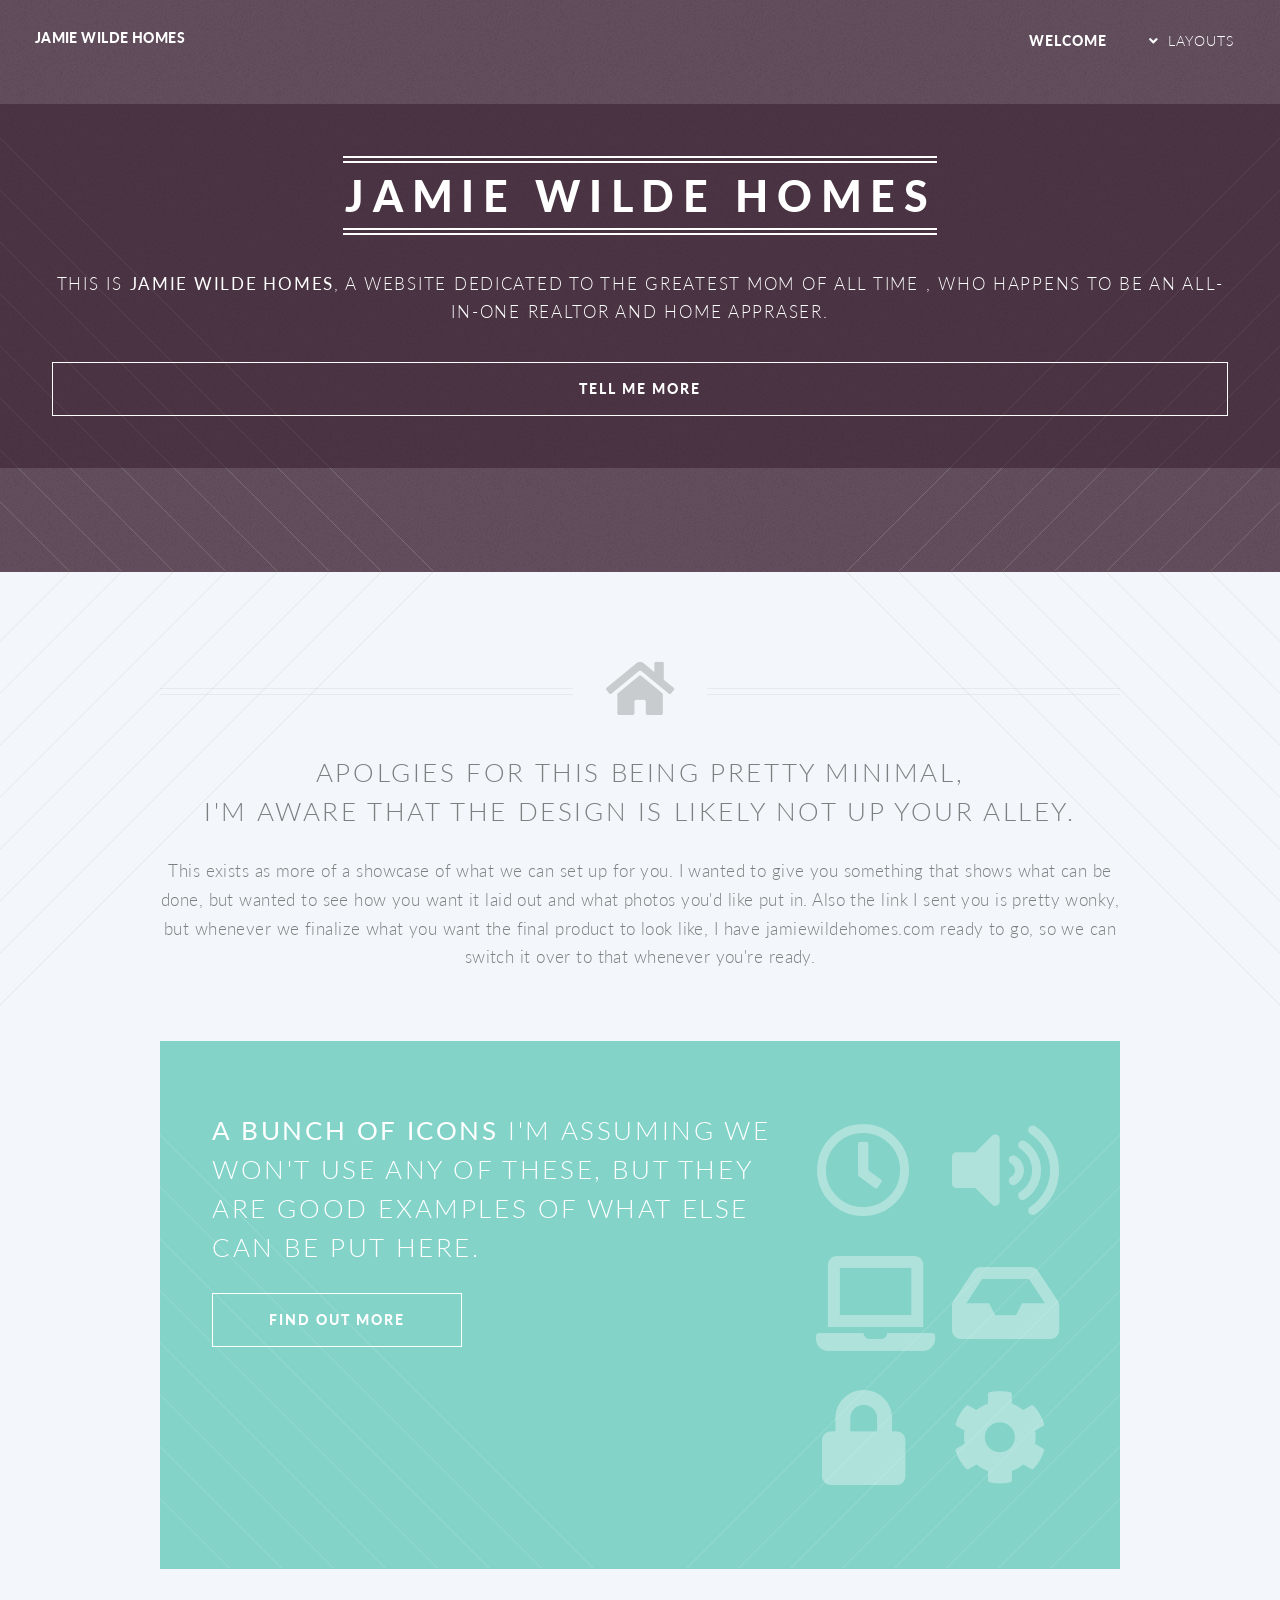
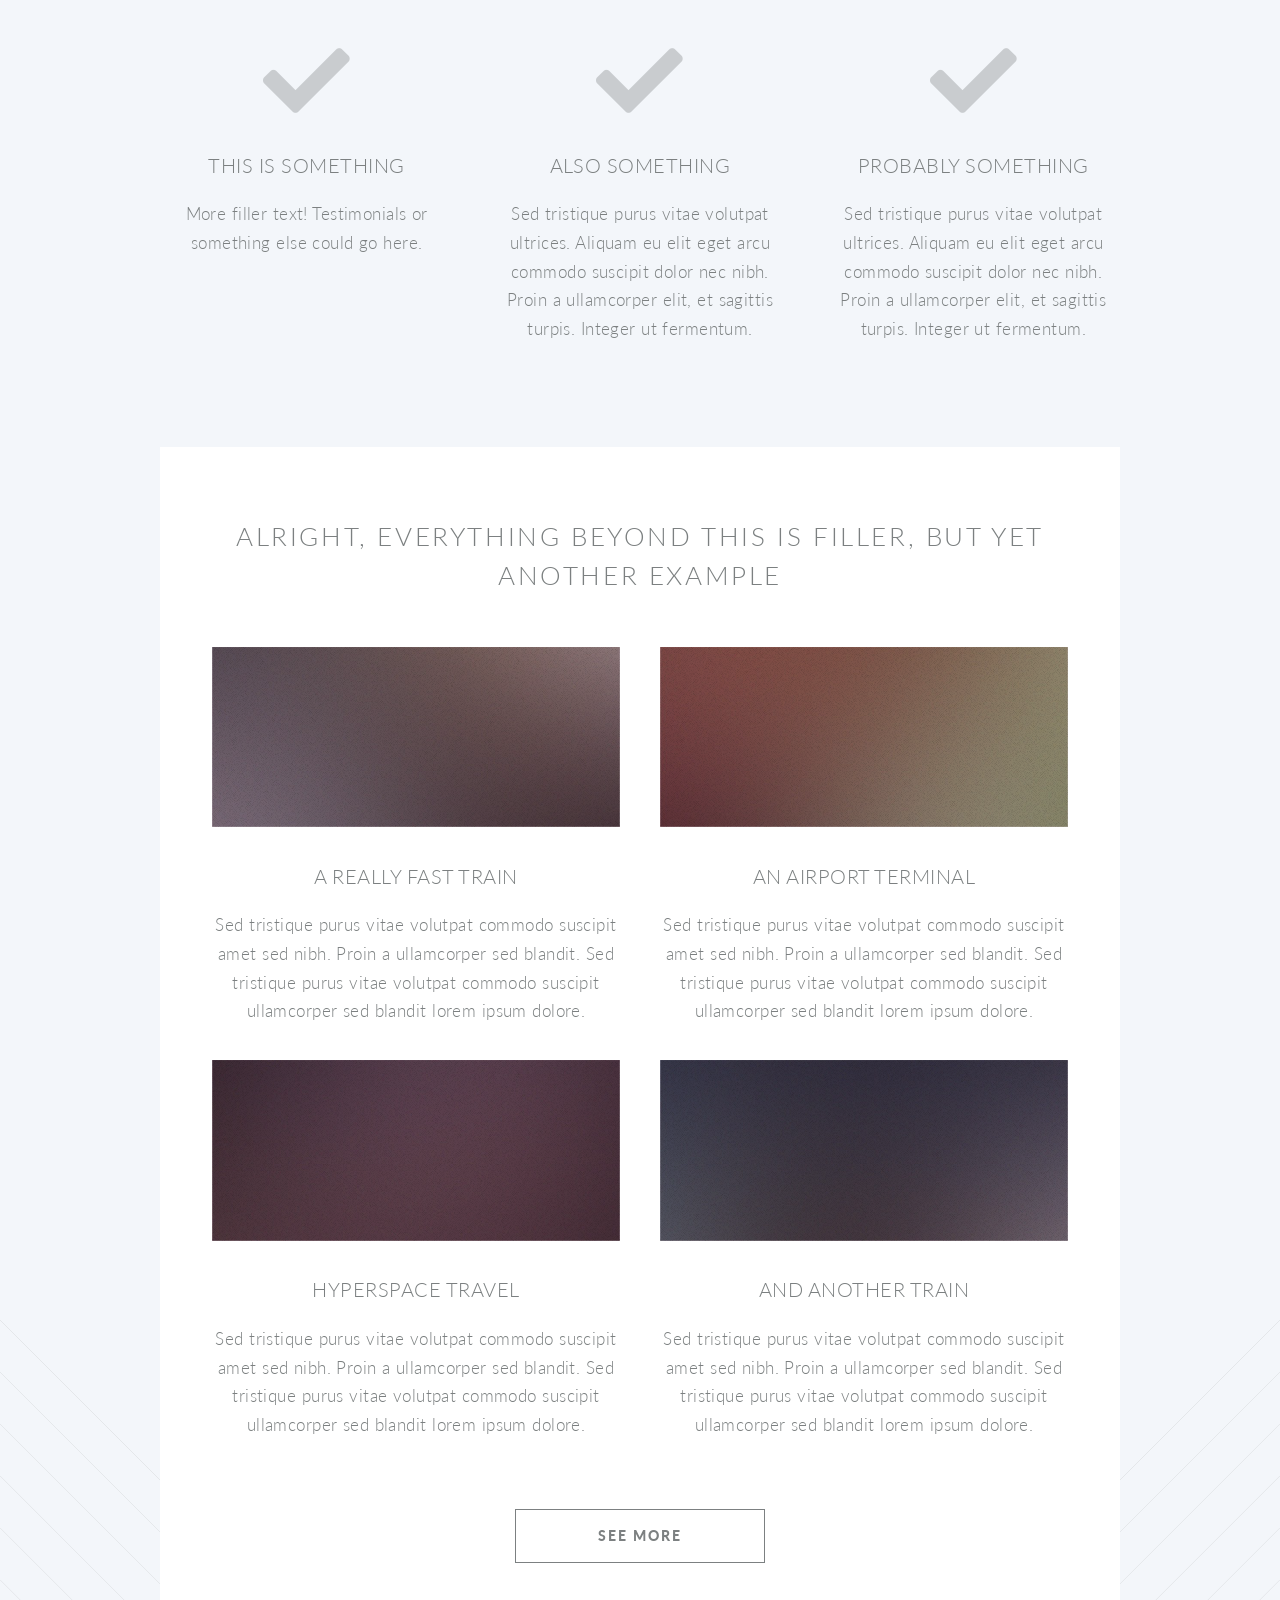
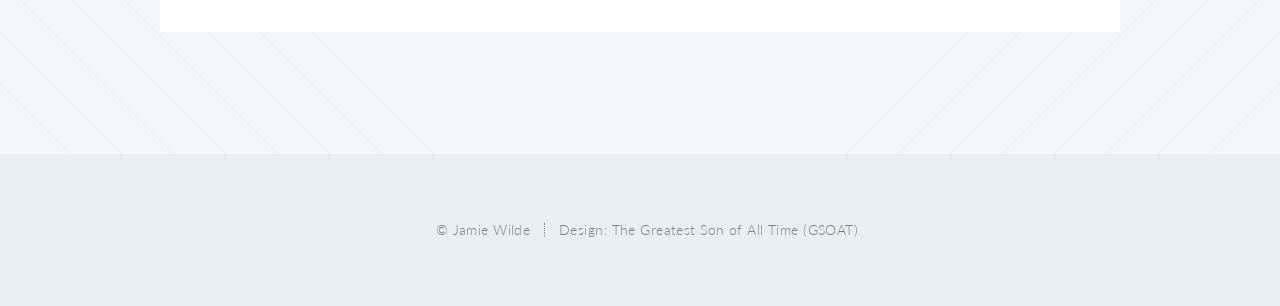
==== index.html @ d6799d3a "initial commit" ====
<!DOCTYPE HTML>
<!
	Jamie Wilde Homes | @ajlkn
	Free for personal and commercial use under the CCA 3.0 license (html5up.net/license)
>
<html>
	<head>
		<title>Jamie Wilde Homes</title>
		<meta charset="utf-8" />
		<meta name="viewport" content="width=device-width, initial-scale=1, user-scalable=no" />
		<link rel="stylesheet" href="assets/css/main.css" />
		<noscript><link rel="stylesheet" href="assets/css/noscript.css" /></noscript>
	</head>
	<body class="index is-preload">
		<div id="page-wrapper">

			<!-- Header -->
				<header id="header" class="alt">
					<h1 id="logo"><a href="index.html">Jamie Wilde Homes <span></span></a></h1>
					<nav id="nav">
						<ul>
							<li class="current"><a href="index.html">Welcome</a></li>
							<li class="submenu">
								<a href="#">Layouts</a>
								<ul>
									<li><a href="left-sidebar.html">Left Sidebar: Read this</a></li>
									<li><a href="right-sidebar.html">Right Sidebar</a></li>
									<li><a href="no-sidebar.html">No Sidebar</a></li>
									<li><a href="contact.html">Contact</a></li>
								</ul>
							</li>
						</ul>
					</nav>
				</header>

			<!-- Banner -->
				<section id="banner">

					<!--
						".inner" is set up as an inline-block so it automatically expands
						in both directions to fit whatever's inside it. This means it won't
						automatically wrap lines, so be sure to use line breaks where
						appropriate (<br />).
					-->
					<div class="inner">

						<header>
							<h2>JAMIE WILDE HOMES</h2>
						</header>
						<p>This is <strong>Jamie Wilde Homes</strong>, A website dedicated to the greatest mom of all time
						 , who happens to be an all-in-one Realtor and Home Appraser.
						</p>
						<footer>
							<ul class="buttons stacked">
								<li><a href="#main" class="button fit scrolly">Tell Me More</a></li>
							</ul>
						</footer>

					</div>

				</section>

			<!-- Main -->
				<article id="main">

					<header class="special container">
						<span class="icon solid fa-home"></span>
						<h2>Apolgies for this being pretty minimal,
						<br />
						I'm aware that the design is likely not up your alley.</h2>
						<p>This exists as more of a showcase of what we can set up for you. I wanted to give you something that shows what can be done, but 
							wanted to see how you want it laid out and what photos you'd like put in. Also the link I sent you is pretty wonky, but whenever we
							finalize what you want the final product to look like, I have jamiewildehomes.com ready to go, so we can switch it over to that whenever you're ready. </p>
						</p>
					</header>

					<!-- One -->
						<section class="wrapper style2 container special-alt">
							<div class="row gtr-50">
								<div class="col-8 col-12-narrower">

									<header>
							<h2> <strong>A bunch of Icons</strong> I'm assuming we won't use any of these, but they are good examples of what else can be put here.</h2>
						</header>
									<footer>
										<ul class="buttons">
											<li><a href="#" class="button">Find Out More</a></li>
										</ul>
									</footer>

								</div>
								<div class="col-4 col-12-narrower imp-narrower">

									<ul class="featured-icons">
										<li><span class="icon fa-clock"><span class="label">Feature 1</span></span></li>
										<li><span class="icon solid fa-volume-up"><span class="label">Feature 2</span></span></li>
										<li><span class="icon solid fa-laptop"><span class="label">Feature 3</span></span></li>
										<li><span class="icon solid fa-inbox"><span class="label">Feature 4</span></span></li>
										<li><span class="icon solid fa-lock"><span class="label">Feature 5</span></span></li>
										<li><span class="icon solid fa-cog"><span class="label">Feature 6</span></span></li>
									</ul>

								</div>
							</div>
						</section>

					<!-- Two -->
						<section class="wrapper style1 container special">
							<div class="row">
								<div class="col-4 col-12-narrower">

									<section>
										<span class="icon solid featured fa-check"></span>
										<header>
											<h3>This is Something</h3>
										</header>
										<p> More filler text! Testimonials or something else could go here. 
									</section>

								</div>
								<div class="col-4 col-12-narrower">

									<section>
										<span class="icon solid featured fa-check"></span>
										<header>
											<h3>Also Something</h3>
										</header>
										<p>Sed tristique purus vitae volutpat ultrices. Aliquam eu elit eget arcu commodo suscipit dolor nec nibh. Proin a ullamcorper elit, et sagittis turpis. Integer ut fermentum.</p>
									</section>

								</div>
								<div class="col-4 col-12-narrower">

									<section>
										<span class="icon solid featured fa-check"></span>
										<header>
											<h3>Probably Something</h3>
										</header>
										<p>Sed tristique purus vitae volutpat ultrices. Aliquam eu elit eget arcu commodo suscipit dolor nec nibh. Proin a ullamcorper elit, et sagittis turpis. Integer ut fermentum.</p>
									</section>

								</div>
							</div>
						</section>

					<!-- Three -->
						<section class="wrapper style3 container special">

							<header class="major">
								<h2>Alright, everything beyond this is filler, but yet another example</h2>
							</header>

							<div class="row">
								<div class="col-6 col-12-narrower">

									<section>
										<a href="#" class="image featured"><img src="images/pic01.jpg" alt="" /></a>
										<header>
											<h3>A Really Fast Train</h3>
										</header>
										<p>Sed tristique purus vitae volutpat commodo suscipit amet sed nibh. Proin a ullamcorper sed blandit. Sed tristique purus vitae volutpat commodo suscipit ullamcorper sed blandit lorem ipsum dolore.</p>
									</section>

								</div>
								<div class="col-6 col-12-narrower">

									<section>
										<a href="#" class="image featured"><img src="images/pic02.jpg" alt="" /></a>
										<header>
											<h3>An Airport Terminal</h3>
										</header>
										<p>Sed tristique purus vitae volutpat commodo suscipit amet sed nibh. Proin a ullamcorper sed blandit. Sed tristique purus vitae volutpat commodo suscipit ullamcorper sed blandit lorem ipsum dolore.</p>
									</section>

								</div>
							</div>
							<div class="row">
								<div class="col-6 col-12-narrower">

									<section>
										<a href="#" class="image featured"><img src="images/pic03.jpg" alt="" /></a>
										<header>
											<h3>Hyperspace Travel</h3>
										</header>
										<p>Sed tristique purus vitae volutpat commodo suscipit amet sed nibh. Proin a ullamcorper sed blandit. Sed tristique purus vitae volutpat commodo suscipit ullamcorper sed blandit lorem ipsum dolore.</p>
									</section>

								</div>
								<div class="col-6 col-12-narrower">

									<section>
										<a href="#" class="image featured"><img src="images/pic04.jpg" alt="" /></a>
										<header>
											<h3>And Another Train</h3>
										</header>
										<p>Sed tristique purus vitae volutpat commodo suscipit amet sed nibh. Proin a ullamcorper sed blandit. Sed tristique purus vitae volutpat commodo suscipit ullamcorper sed blandit lorem ipsum dolore.</p>
									</section>

								</div>
							</div>

							<footer class="major">
								<ul class="buttons">
									<li><a href="#" class="button">See More</a></li>
								</ul>
							</footer>

						</section>

				</article>
			<!--
				<section id="cta">

					<header>
						<h2>Ready to do <strong>something</strong>?</h2>
						<p>Proin a ullamcorper elit, et sagittis turpis integer ut fermentum.</p>
					</header>
					<footer>
						<ul class="buttons">
							<li><a href="#" class="button primary">Take My Money</a></li>
							<li><a href="#" class="button">LOL Wut</a></li>
						</ul>
					</footer>

				</section>
				-->
			<!-- Footer -->
				<footer id="footer">

										<ul class="copyright">
						<li>&copy; Jamie Wilde</li><li>Design: The Greatest Son of All Time (GSOAT)</li>
					</ul>

				</footer>

		</div>

		<!-- Scripts -->
			<script src="assets/js/jquery.min.js"></script>
			<script src="assets/js/jquery.dropotron.min.js"></script>
			<script src="assets/js/jquery.scrolly.min.js"></script>
			<script src="assets/js/jquery.scrollex.min.js"></script>
			<script src="assets/js/browser.min.js"></script>
			<script src="assets/js/breakpoints.min.js"></script>
			<script src="assets/js/util.js"></script>
			<script src="assets/js/main.js"></script>

	</body>
</html>
---- assets/css/main.css ----
@import url("fontawesome-all.min.css");
@import url("https://fonts.googleapis.com/css?family=Lato:300,400,900");

/*
	Jamie Wilde Homes by HTML5 UP
	html5up.net | @ajlkn
	Free for personal and commercial use under the CCA 3.0 license (html5up.net/license)
*/

html, body, div, span, applet, object,
iframe, h1, h2, h3, h4, h5, h6, p, blockquote,
pre, a, abbr, acronym, address, big, cite,
code, del, dfn, em, img, ins, kbd, q, s, samp,
small, strike, strong, sub, sup, tt, var, b,
u, i, center, dl, dt, dd, ol, ul, li, fieldset,
form, label, legend, table, caption, tbody,
tfoot, thead, tr, th, td, article, aside,
canvas, details, embed, figure, figcaption,
footer, header, hgroup, menu, nav, output, ruby,
section, summary, time, mark, audio, video {
	margin: 0;
	padding: 0;
	border: 0;
	font-size: 100%;
	font: inherit;
	vertical-align: baseline;}

article, aside, details, figcaption, figure,
footer, header, hgroup, menu, nav, section {
	display: block;}

body {
	line-height: 1;
}

ol, ul {
	list-style: none;
}

blockquote, q {
	quotes: none;
}

	blockquote:before, blockquote:after, q:before, q:after {
		content: '';
		content: none;
	}

table {
	border-collapse: collapse;
	border-spacing: 0;
}

body {
	-webkit-text-size-adjust: none;
}

mark {
	background-color: transparent;
	color: inherit;
}

input::-moz-focus-inner {
	border: 0;
	padding: 0;
}

input, select, textarea {
	-moz-appearance: none;
	-webkit-appearance: none;
	-ms-appearance: none;
	appearance: none;
}

/* Basic */

	html {
		box-sizing: border-box;
	}

	*, *:before, *:after {
		box-sizing: inherit;
	}

	body {
		background: #f3f6fa;
	}

		body.is-preload *, body.is-preload *:before, body.is-preload *:after {
			-moz-animation: none !important;
			-webkit-animation: none !important;
			-ms-animation: none !important;
			animation: none !important;
			-moz-transition: none !important;
			-webkit-transition: none !important;
			-ms-transition: none !important;
			transition: none !important;
		}

	body, input, select, textarea {
		color: #7c8081;
		font-family: 'Lato', sans-serif;
		font-size: 15pt;
		font-weight: 300;
		letter-spacing: 0.025em;
		line-height: 1.75em;
	}

	a {
		-moz-transition: color 0.2s ease-in-out, border-color 0.2s ease-in-out, background-color 0.2s ease-in-out;
		-webkit-transition: color 0.2s ease-in-out, border-color 0.2s ease-in-out, background-color 0.2s ease-in-out;
		-ms-transition: color 0.2s ease-in-out, border-color 0.2s ease-in-out, background-color 0.2s ease-in-out;
		transition: color 0.2s ease-in-out, border-color 0.2s ease-in-out, background-color 0.2s ease-in-out;
		color: #3fb1a3;
		text-decoration: none;
		border-bottom: dotted 1px;
	}

		a:hover {
			border-bottom-color: transparent;
		}

	strong, b {
		font-weight: 400;
	}

	p, ul, ol, dl, table, blockquote {
		margin: 0 0 2em 0;
	}

	h1, h2, h3, h4, h5, h6 {
		color: inherit;
		font-weight: 300;
		line-height: 1.75em;
		margin-bottom: 1em;
		text-transform: uppercase;
	}

		h1 a, h2 a, h3 a, h4 a, h5 a, h6 a {
			color: inherit;
			text-decoration: none;
			border: 0;
		}

	h2 {
		font-size: 1.5em;
		letter-spacing: 0.1em;
	}

	h3 {
		font-size: 1.15em;
		letter-spacing: 0.025em;
	}

	sub {
		font-size: 0.8em;
		position: relative;
		top: 0.5em;
	}

	sup {
		font-size: 0.8em;
		position: relative;
		top: -0.5em;
	}

	hr {
		border-top: solid 1px rgba(124, 128, 129, 0.2);
		border: 0;
		margin-bottom: 1.5em;
	}

	blockquote {
		border-left: solid 0.5em rgba(124, 128, 129, 0.2);
		font-style: italic;
		padding: 1em 0 1em 2em;
	}

/* Container */

	.container {
		margin: 0 auto;
		max-width: 100%;
		width: 1400px;
	}

		.container.medium {
			width: 1050px;
		}

		@media screen and (max-width: 1680px) {

			.container {
				width: 1200px;
			}

				.container.medium {
					width: 900px;
				}

		}

		@media screen and (max-width: 1280px) {

			.container {
				width: 960px;
			}

				.container.medium {
					width: 735px;
				}

		}

		@media screen and (max-width: 980px) {

			.container {
				width: 95%;
			}

				.container.medium {
					width: 71.25%;
				}

		}

		@media screen and (max-width: 840px) {

			.container {
				width: 95%;
			}

				.container.medium {
					width: 95%;
				}

		}

		@media screen and (max-width: 736px) {

			.container {
				width: 100%;
			}

				.container.medium {
					width: 100%;
				}

		}

/* Row */

	.row {
		display: flex;
		flex-wrap: wrap;
		box-sizing: border-box;
		align-items: stretch;
	}

		.row > * {
			box-sizing: border-box;
		}

		.row.gtr-uniform > * > :last-child {
			margin-bottom: 0;
		}

		.row.aln-left {
			justify-content: flex-start;
		}

		.row.aln-center {
			justify-content: center;
		}

		.row.aln-right {
			justify-content: flex-end;
		}

		.row.aln-top {
			align-items: flex-start;
		}

		.row.aln-middle {
			align-items: center;
		}

		.row.aln-bottom {
			align-items: flex-end;
		}

		.row > .imp {
			order: -1;
		}

		.row > .col-1 {
			width: 8.33333%;
		}

		.row > .off-1 {
			margin-left: 8.33333%;
		}

		.row > .col-2 {
			width: 16.66667%;
		}

		.row > .off-2 {
			margin-left: 16.66667%;
		}

		.row > .col-3 {
			width: 25%;
		}

		.row > .off-3 {
			margin-left: 25%;
		}

		.row > .col-4 {
			width: 33.33333%;
		}

		.row > .off-4 {
			margin-left: 33.33333%;
		}

		.row > .col-5 {
			width: 41.66667%;
		}

		.row > .off-5 {
			margin-left: 41.66667%;
		}

		.row > .col-6 {
			width: 50%;
		}

		.row > .off-6 {
			margin-left: 50%;
		}

		.row > .col-7 {
			width: 58.33333%;
		}

		.row > .off-7 {
			margin-left: 58.33333%;
		}

		.row > .col-8 {
			width: 66.66667%;
		}

		.row > .off-8 {
			margin-left: 66.66667%;
		}

		.row > .col-9 {
			width: 75%;
		}

		.row > .off-9 {
			margin-left: 75%;
		}

		.row > .col-10 {
			width: 83.33333%;
		}

		.row > .off-10 {
			margin-left: 83.33333%;
		}

		.row > .col-11 {
			width: 91.66667%;
		}

		.row > .off-11 {
			margin-left: 91.66667%;
		}

		.row > .col-12 {
			width: 100%;
		}

		.row > .off-12 {
			margin-left: 100%;
		}

		.row.gtr-0 {
			margin-top: 0px;
			margin-left: 0px;
		}

			.row.gtr-0 > * {
				padding: 0px 0 0 0px;
			}

			.row.gtr-0.gtr-uniform {
				margin-top: 0px;
			}

				.row.gtr-0.gtr-uniform > * {
					padding-top: 0px;
				}

		.row.gtr-25 {
			margin-top: -12.5px;
			margin-left: -12.5px;
		}

			.row.gtr-25 > * {
				padding: 12.5px 0 0 12.5px;
			}

			.row.gtr-25.gtr-uniform {
				margin-top: -12.5px;
			}

				.row.gtr-25.gtr-uniform > * {
					padding-top: 12.5px;
				}

		.row.gtr-50 {
			margin-top: -25px;
			margin-left: -25px;
		}

			.row.gtr-50 > * {
				padding: 25px 0 0 25px;
			}

			.row.gtr-50.gtr-uniform {
				margin-top: -25px;
			}

				.row.gtr-50.gtr-uniform > * {
					padding-top: 25px;
				}

		.row {
			margin-top: -50px;
			margin-left: -50px;
		}

			.row > * {
				padding: 50px 0 0 50px;
			}

			.row.gtr-uniform {
				margin-top: -50px;
			}

				.row.gtr-uniform > * {
					padding-top: 50px;
				}

		.row.gtr-150 {
			margin-top: -75px;
			margin-left: -75px;
		}

			.row.gtr-150 > * {
				padding: 75px 0 0 75px;
			}

			.row.gtr-150.gtr-uniform {
				margin-top: -75px;
			}

				.row.gtr-150.gtr-uniform > * {
					padding-top: 75px;
				}

		.row.gtr-200 {
			margin-top: -100px;
			margin-left: -100px;
		}

			.row.gtr-200 > * {
				padding: 100px 0 0 100px;
			}

			.row.gtr-200.gtr-uniform {
				margin-top: -100px;
			}

				.row.gtr-200.gtr-uniform > * {
					padding-top: 100px;
				}

		@media screen and (max-width: 1680px) {

			.row {
				display: flex;
				flex-wrap: wrap;
				box-sizing: border-box;
				align-items: stretch;
			}

				.row > * {
					box-sizing: border-box;
				}

				.row.gtr-uniform > * > :last-child {
					margin-bottom: 0;
				}

				.row.aln-left {
					justify-content: flex-start;
				}

				.row.aln-center {
					justify-content: center;
				}

				.row.aln-right {
					justify-content: flex-end;
				}

				.row.aln-top {
					align-items: flex-start;
				}

				.row.aln-middle {
					align-items: center;
				}

				.row.aln-bottom {
					align-items: flex-end;
				}

				.row > .imp-wide {
					order: -1;
				}

				.row > .col-1-wide {
					width: 8.33333%;
				}

				.row > .off-1-wide {
					margin-left: 8.33333%;
				}

				.row > .col-2-wide {
					width: 16.66667%;
				}

				.row > .off-2-wide {
					margin-left: 16.66667%;
				}

				.row > .col-3-wide {
					width: 25%;
				}

				.row > .off-3-wide {
					margin-left: 25%;
				}

				.row > .col-4-wide {
					width: 33.33333%;
				}

				.row > .off-4-wide {
					margin-left: 33.33333%;
				}

				.row > .col-5-wide {
					width: 41.66667%;
				}

				.row > .off-5-wide {
					margin-left: 41.66667%;
				}

				.row > .col-6-wide {
					width: 50%;
				}

				.row > .off-6-wide {
					margin-left: 50%;
				}

				.row > .col-7-wide {
					width: 58.33333%;
				}

				.row > .off-7-wide {
					margin-left: 58.33333%;
				}

				.row > .col-8-wide {
					width: 66.66667%;
				}

				.row > .off-8-wide {
					margin-left: 66.66667%;
				}

				.row > .col-9-wide {
					width: 75%;
				}

				.row > .off-9-wide {
					margin-left: 75%;
				}

				.row > .col-10-wide {
					width: 83.33333%;
				}

				.row > .off-10-wide {
					margin-left: 83.33333%;
				}

				.row > .col-11-wide {
					width: 91.66667%;
				}

				.row > .off-11-wide {
					margin-left: 91.66667%;
				}

				.row > .col-12-wide {
					width: 100%;
				}

				.row > .off-12-wide {
					margin-left: 100%;
				}

				.row.gtr-0 {
					margin-top: 0px;
					margin-left: 0px;
				}

					.row.gtr-0 > * {
						padding: 0px 0 0 0px;
					}

					.row.gtr-0.gtr-uniform {
						margin-top: 0px;
					}

						.row.gtr-0.gtr-uniform > * {
							padding-top: 0px;
						}

				.row.gtr-25 {
					margin-top: -10px;
					margin-left: -10px;
				}

					.row.gtr-25 > * {
						padding: 10px 0 0 10px;
					}

					.row.gtr-25.gtr-uniform {
						margin-top: -10px;
					}

						.row.gtr-25.gtr-uniform > * {
							padding-top: 10px;
						}

				.row.gtr-50 {
					margin-top: -20px;
					margin-left: -20px;
				}

					.row.gtr-50 > * {
						padding: 20px 0 0 20px;
					}

					.row.gtr-50.gtr-uniform {
						margin-top: -20px;
					}

						.row.gtr-50.gtr-uniform > * {
							padding-top: 20px;
						}

				.row {
					margin-top: -40px;
					margin-left: -40px;
				}

					.row > * {
						padding: 40px 0 0 40px;
					}

					.row.gtr-uniform {
						margin-top: -40px;
					}

						.row.gtr-uniform > * {
							padding-top: 40px;
						}

				.row.gtr-150 {
					margin-top: -60px;
					margin-left: -60px;
				}

					.row.gtr-150 > * {
						padding: 60px 0 0 60px;
					}

					.row.gtr-150.gtr-uniform {
						margin-top: -60px;
					}

						.row.gtr-150.gtr-uniform > * {
							padding-top: 60px;
						}

				.row.gtr-200 {
					margin-top: -80px;
					margin-left: -80px;
				}

					.row.gtr-200 > * {
						padding: 80px 0 0 80px;
					}

					.row.gtr-200.gtr-uniform {
						margin-top: -80px;
					}

						.row.gtr-200.gtr-uniform > * {
							padding-top: 80px;
						}

		}

		@media screen and (max-width: 1280px) {

			.row {
				display: flex;
				flex-wrap: wrap;
				box-sizing: border-box;
				align-items: stretch;
			}

				.row > * {
					box-sizing: border-box;
				}

				.row.gtr-uniform > * > :last-child {
					margin-bottom: 0;
				}

				.row.aln-left {
					justify-content: flex-start;
				}

				.row.aln-center {
					justify-content: center;
				}

				.row.aln-right {
					justify-content: flex-end;
				}

				.row.aln-top {
					align-items: flex-start;
				}

				.row.aln-middle {
					align-items: center;
				}

				.row.aln-bottom {
					align-items: flex-end;
				}

				.row > .imp-normal {
					order: -1;
				}

				.row > .col-1-normal {
					width: 8.33333%;
				}

				.row > .off-1-normal {
					margin-left: 8.33333%;
				}

				.row > .col-2-normal {
					width: 16.66667%;
				}

				.row > .off-2-normal {
					margin-left: 16.66667%;
				}

				.row > .col-3-normal {
					width: 25%;
				}

				.row > .off-3-normal {
					margin-left: 25%;
				}

				.row > .col-4-normal {
					width: 33.33333%;
				}

				.row > .off-4-normal {
					margin-left: 33.33333%;
				}

				.row > .col-5-normal {
					width: 41.66667%;
				}

				.row > .off-5-normal {
					margin-left: 41.66667%;
				}

				.row > .col-6-normal {
					width: 50%;
				}

				.row > .off-6-normal {
					margin-left: 50%;
				}

				.row > .col-7-normal {
					width: 58.33333%;
				}

				.row > .off-7-normal {
					margin-left: 58.33333%;
				}

				.row > .col-8-normal {
					width: 66.66667%;
				}

				.row > .off-8-normal {
					margin-left: 66.66667%;
				}

				.row > .col-9-normal {
					width: 75%;
				}

				.row > .off-9-normal {
					margin-left: 75%;
				}

				.row > .col-10-normal {
					width: 83.33333%;
				}

				.row > .off-10-normal {
					margin-left: 83.33333%;
				}

				.row > .col-11-normal {
					width: 91.66667%;
				}

				.row > .off-11-normal {
					margin-left: 91.66667%;
				}

				.row > .col-12-normal {
					width: 100%;
				}

				.row > .off-12-normal {
					margin-left: 100%;
				}

				.row.gtr-0 {
					margin-top: 0px;
					margin-left: 0px;
				}

					.row.gtr-0 > * {
						padding: 0px 0 0 0px;
					}

					.row.gtr-0.gtr-uniform {
						margin-top: 0px;
					}

						.row.gtr-0.gtr-uniform > * {
							padding-top: 0px;
						}

				.row.gtr-25 {
					margin-top: -10px;
					margin-left: -10px;
				}

					.row.gtr-25 > * {
						padding: 10px 0 0 10px;
					}

					.row.gtr-25.gtr-uniform {
						margin-top: -10px;
					}

						.row.gtr-25.gtr-uniform > * {
							padding-top: 10px;
						}

				.row.gtr-50 {
					margin-top: -20px;
					margin-left: -20px;
				}

					.row.gtr-50 > * {
						padding: 20px 0 0 20px;
					}

					.row.gtr-50.gtr-uniform {
						margin-top: -20px;
					}

						.row.gtr-50.gtr-uniform > * {
							padding-top: 20px;
						}

				.row {
					margin-top: -40px;
					margin-left: -40px;
				}

					.row > * {
						padding: 40px 0 0 40px;
					}

					.row.gtr-uniform {
						margin-top: -40px;
					}

						.row.gtr-uniform > * {
							padding-top: 40px;
						}

				.row.gtr-150 {
					margin-top: -60px;
					margin-left: -60px;
				}

					.row.gtr-150 > * {
						padding: 60px 0 0 60px;
					}

					.row.gtr-150.gtr-uniform {
						margin-top: -60px;
					}

						.row.gtr-150.gtr-uniform > * {
							padding-top: 60px;
						}

				.row.gtr-200 {
					margin-top: -80px;
					margin-left: -80px;
				}

					.row.gtr-200 > * {
						padding: 80px 0 0 80px;
					}

					.row.gtr-200.gtr-uniform {
						margin-top: -80px;
					}

						.row.gtr-200.gtr-uniform > * {
							padding-top: 80px;
						}

		}

		@media screen and (max-width: 980px) {

			.row {
				display: flex;
				flex-wrap: wrap;
				box-sizing: border-box;
				align-items: stretch;
			}

				.row > * {
					box-sizing: border-box;
				}

				.row.gtr-uniform > * > :last-child {
					margin-bottom: 0;
				}

				.row.aln-left {
					justify-content: flex-start;
				}

				.row.aln-center {
					justify-content: center;
				}

				.row.aln-right {
					justify-content: flex-end;
				}

				.row.aln-top {
					align-items: flex-start;
				}

				.row.aln-middle {
					align-items: center;
				}

				.row.aln-bottom {
					align-items: flex-end;
				}

				.row > .imp-narrow {
					order: -1;
				}

				.row > .col-1-narrow {
					width: 8.33333%;
				}

				.row > .off-1-narrow {
					margin-left: 8.33333%;
				}

				.row > .col-2-narrow {
					width: 16.66667%;
				}

				.row > .off-2-narrow {
					margin-left: 16.66667%;
				}

				.row > .col-3-narrow {
					width: 25%;
				}

				.row > .off-3-narrow {
					margin-left: 25%;
				}

				.row > .col-4-narrow {
					width: 33.33333%;
				}

				.row > .off-4-narrow {
					margin-left: 33.33333%;
				}

				.row > .col-5-narrow {
					width: 41.66667%;
				}

				.row > .off-5-narrow {
					margin-left: 41.66667%;
				}

				.row > .col-6-narrow {
					width: 50%;
				}

				.row > .off-6-narrow {
					margin-left: 50%;
				}

				.row > .col-7-narrow {
					width: 58.33333%;
				}

				.row > .off-7-narrow {
					margin-left: 58.33333%;
				}

				.row > .col-8-narrow {
					width: 66.66667%;
				}

				.row > .off-8-narrow {
					margin-left: 66.66667%;
				}

				.row > .col-9-narrow {
					width: 75%;
				}

				.row > .off-9-narrow {
					margin-left: 75%;
				}

				.row > .col-10-narrow {
					width: 83.33333%;
				}

				.row > .off-10-narrow {
					margin-left: 83.33333%;
				}

				.row > .col-11-narrow {
					width: 91.66667%;
				}

				.row > .off-11-narrow {
					margin-left: 91.66667%;
				}

				.row > .col-12-narrow {
					width: 100%;
				}

				.row > .off-12-narrow {
					margin-left: 100%;
				}

				.row.gtr-0 {
					margin-top: 0px;
					margin-left: 0px;
				}

					.row.gtr-0 > * {
						padding: 0px 0 0 0px;
					}

					.row.gtr-0.gtr-uniform {
						margin-top: 0px;
					}

						.row.gtr-0.gtr-uniform > * {
							padding-top: 0px;
						}

				.row.gtr-25 {
					margin-top: -7.5px;
					margin-left: -7.5px;
				}

					.row.gtr-25 > * {
						padding: 7.5px 0 0 7.5px;
					}

					.row.gtr-25.gtr-uniform {
						margin-top: -7.5px;
					}

						.row.gtr-25.gtr-uniform > * {
							padding-top: 7.5px;
						}

				.row.gtr-50 {
					margin-top: -15px;
					margin-left: -15px;
				}

					.row.gtr-50 > * {
						padding: 15px 0 0 15px;
					}

					.row.gtr-50.gtr-uniform {
						margin-top: -15px;
					}

						.row.gtr-50.gtr-uniform > * {
							padding-top: 15px;
						}

				.row {
					margin-top: -30px;
					margin-left: -30px;
				}

					.row > * {
						padding: 30px 0 0 30px;
					}

					.row.gtr-uniform {
						margin-top: -30px;
					}

						.row.gtr-uniform > * {
							padding-top: 30px;
						}

				.row.gtr-150 {
					margin-top: -45px;
					margin-left: -45px;
				}

					.row.gtr-150 > * {
						padding: 45px 0 0 45px;
					}

					.row.gtr-150.gtr-uniform {
						margin-top: -45px;
					}

						.row.gtr-150.gtr-uniform > * {
							padding-top: 45px;
						}

				.row.gtr-200 {
					margin-top: -60px;
					margin-left: -60px;
				}

					.row.gtr-200 > * {
						padding: 60px 0 0 60px;
					}

					.row.gtr-200.gtr-uniform {
						margin-top: -60px;
					}

						.row.gtr-200.gtr-uniform > * {
							padding-top: 60px;
						}

		}

		@media screen and (max-width: 840px) {

			.row {
				display: flex;
				flex-wrap: wrap;
				box-sizing: border-box;
				align-items: stretch;
			}

				.row > * {
					box-sizing: border-box;
				}

				.row.gtr-uniform > * > :last-child {
					margin-bottom: 0;
				}

				.row.aln-left {
					justify-content: flex-start;
				}

				.row.aln-center {
					justify-content: center;
				}

				.row.aln-right {
					justify-content: flex-end;
				}

				.row.aln-top {
					align-items: flex-start;
				}

				.row.aln-middle {
					align-items: center;
				}

				.row.aln-bottom {
					align-items: flex-end;
				}

				.row > .imp-narrower {
					order: -1;
				}

				.row > .col-1-narrower {
					width: 8.33333%;
				}

				.row > .off-1-narrower {
					margin-left: 8.33333%;
				}

				.row > .col-2-narrower {
					width: 16.66667%;
				}

				.row > .off-2-narrower {
					margin-left: 16.66667%;
				}

				.row > .col-3-narrower {
					width: 25%;
				}

				.row > .off-3-narrower {
					margin-left: 25%;
				}

				.row > .col-4-narrower {
					width: 33.33333%;
				}

				.row > .off-4-narrower {
					margin-left: 33.33333%;
				}

				.row > .col-5-narrower {
					width: 41.66667%;
				}

				.row > .off-5-narrower {
					margin-left: 41.66667%;
				}

				.row > .col-6-narrower {
					width: 50%;
				}

				.row > .off-6-narrower {
					margin-left: 50%;
				}

				.row > .col-7-narrower {
					width: 58.33333%;
				}

				.row > .off-7-narrower {
					margin-left: 58.33333%;
				}

				.row > .col-8-narrower {
					width: 66.66667%;
				}

				.row > .off-8-narrower {
					margin-left: 66.66667%;
				}

				.row > .col-9-narrower {
					width: 75%;
				}

				.row > .off-9-narrower {
					margin-left: 75%;
				}

				.row > .col-10-narrower {
					width: 83.33333%;
				}

				.row > .off-10-narrower {
					margin-left: 83.33333%;
				}

				.row > .col-11-narrower {
					width: 91.66667%;
				}

				.row > .off-11-narrower {
					margin-left: 91.66667%;
				}

				.row > .col-12-narrower {
					width: 100%;
				}

				.row > .off-12-narrower {
					margin-left: 100%;
				}

				.row.gtr-0 {
					margin-top: 0px;
					margin-left: 0px;
				}

					.row.gtr-0 > * {
						padding: 0px 0 0 0px;
					}

					.row.gtr-0.gtr-uniform {
						margin-top: 0px;
					}

						.row.gtr-0.gtr-uniform > * {
							padding-top: 0px;
						}

				.row.gtr-25 {
					margin-top: -7.5px;
					margin-left: -7.5px;
				}

					.row.gtr-25 > * {
						padding: 7.5px 0 0 7.5px;
					}

					.row.gtr-25.gtr-uniform {
						margin-top: -7.5px;
					}

						.row.gtr-25.gtr-uniform > * {
							padding-top: 7.5px;
						}

				.row.gtr-50 {
					margin-top: -15px;
					margin-left: -15px;
				}

					.row.gtr-50 > * {
						padding: 15px 0 0 15px;
					}

					.row.gtr-50.gtr-uniform {
						margin-top: -15px;
					}

						.row.gtr-50.gtr-uniform > * {
							padding-top: 15px;
						}

				.row {
					margin-top: -30px;
					margin-left: -30px;
				}

					.row > * {
						padding: 30px 0 0 30px;
					}

					.row.gtr-uniform {
						margin-top: -30px;
					}

						.row.gtr-uniform > * {
							padding-top: 30px;
						}

				.row.gtr-150 {
					margin-top: -45px;
					margin-left: -45px;
				}

					.row.gtr-150 > * {
						padding: 45px 0 0 45px;
					}

					.row.gtr-150.gtr-uniform {
						margin-top: -45px;
					}

						.row.gtr-150.gtr-uniform > * {
							padding-top: 45px;
						}

				.row.gtr-200 {
					margin-top: -60px;
					margin-left: -60px;
				}

					.row.gtr-200 > * {
						padding: 60px 0 0 60px;
					}

					.row.gtr-200.gtr-uniform {
						margin-top: -60px;
					}

						.row.gtr-200.gtr-uniform > * {
							padding-top: 60px;
						}

		}

		@media screen and (max-width: 736px) {

			.row {
				display: flex;
				flex-wrap: wrap;
				box-sizing: border-box;
				align-items: stretch;
			}

				.row > * {
					box-sizing: border-box;
				}

				.row.gtr-uniform > * > :last-child {
					margin-bottom: 0;
				}

				.row.aln-left {
					justify-content: flex-start;
				}

				.row.aln-center {
					justify-content: center;
				}

				.row.aln-right {
					justify-content: flex-end;
				}

				.row.aln-top {
					align-items: flex-start;
				}

				.row.aln-middle {
					align-items: center;
				}

				.row.aln-bottom {
					align-items: flex-end;
				}

				.row > .imp-mobile {
					order: -1;
				}

				.row > .col-1-mobile {
					width: 8.33333%;
				}

				.row > .off-1-mobile {
					margin-left: 8.33333%;
				}

				.row > .col-2-mobile {
					width: 16.66667%;
				}

				.row > .off-2-mobile {
					margin-left: 16.66667%;
				}

				.row > .col-3-mobile {
					width: 25%;
				}

				.row > .off-3-mobile {
					margin-left: 25%;
				}

				.row > .col-4-mobile {
					width: 33.33333%;
				}

				.row > .off-4-mobile {
					margin-left: 33.33333%;
				}

				.row > .col-5-mobile {
					width: 41.66667%;
				}

				.row > .off-5-mobile {
					margin-left: 41.66667%;
				}

				.row > .col-6-mobile {
					width: 50%;
				}

				.row > .off-6-mobile {
					margin-left: 50%;
				}

				.row > .col-7-mobile {
					width: 58.33333%;
				}

				.row > .off-7-mobile {
					margin-left: 58.33333%;
				}

				.row > .col-8-mobile {
					width: 66.66667%;
				}

				.row > .off-8-mobile {
					margin-left: 66.66667%;
				}

				.row > .col-9-mobile {
					width: 75%;
				}

				.row > .off-9-mobile {
					margin-left: 75%;
				}

				.row > .col-10-mobile {
					width: 83.33333%;
				}

				.row > .off-10-mobile {
					margin-left: 83.33333%;
				}

				.row > .col-11-mobile {
					width: 91.66667%;
				}

				.row > .off-11-mobile {
					margin-left: 91.66667%;
				}

				.row > .col-12-mobile {
					width: 100%;
				}

				.row > .off-12-mobile {
					margin-left: 100%;
				}

				.row.gtr-0 {
					margin-top: 0px;
					margin-left: 0px;
				}

					.row.gtr-0 > * {
						padding: 0px 0 0 0px;
					}

					.row.gtr-0.gtr-uniform {
						margin-top: 0px;
					}

						.row.gtr-0.gtr-uniform > * {
							padding-top: 0px;
						}

				.row.gtr-25 {
					margin-top: -7.5px;
					margin-left: -7.5px;
				}

					.row.gtr-25 > * {
						padding: 7.5px 0 0 7.5px;
					}

					.row.gtr-25.gtr-uniform {
						margin-top: -7.5px;
					}

						.row.gtr-25.gtr-uniform > * {
							padding-top: 7.5px;
						}

				.row.gtr-50 {
					margin-top: -15px;
					margin-left: -15px;
				}

					.row.gtr-50 > * {
						padding: 15px 0 0 15px;
					}

					.row.gtr-50.gtr-uniform {
						margin-top: -15px;
					}

						.row.gtr-50.gtr-uniform > * {
							padding-top: 15px;
						}

				.row {
					margin-top: -30px;
					margin-left: -30px;
				}

					.row > * {
						padding: 30px 0 0 30px;
					}

					.row.gtr-uniform {
						margin-top: -30px;
					}

						.row.gtr-uniform > * {
							padding-top: 30px;
						}

				.row.gtr-150 {
					margin-top: -45px;
					margin-left: -45px;
				}

					.row.gtr-150 > * {
						padding: 45px 0 0 45px;
					}

					.row.gtr-150.gtr-uniform {
						margin-top: -45px;
					}

						.row.gtr-150.gtr-uniform > * {
							padding-top: 45px;
						}

				.row.gtr-200 {
					margin-top: -60px;
					margin-left: -60px;
				}

					.row.gtr-200 > * {
						padding: 60px 0 0 60px;
					}

					.row.gtr-200.gtr-uniform {
						margin-top: -60px;
					}

						.row.gtr-200.gtr-uniform > * {
							padding-top: 60px;
						}

		}

/* Section/Article */

	section.special, article.special {
		text-align: center;
	}

	header.major {
		padding-bottom: 2em;
	}

	header.special {
		margin-bottom: 5em;
		padding-top: 7em;
		position: relative;
		text-align: center;
	}

		header.special:before, header.special:after {
			border-bottom: solid 1.5px;
			border-top: solid 1.5px;
			content: '';
			height: 7px;
			opacity: 0.1;
			position: absolute;
			top: 1.75em;
			width: 43%;
		}

		header.special:before {
			left: 0;
		}

		header.special:after {
			right: 0;
		}

		header.special h2 {
			margin-bottom: 0;
		}

		header.special h2 + p {
			margin-bottom: 0;
			padding-top: 1.5em;
		}

		header.special .icon {
			cursor: default;
			height: 7em;
			left: 0;
			position: absolute;
			text-align: center;
			top: 1em;
			width: 100%;
		}

			header.special .icon:before {
				font-size: 3.5em;
				opacity: 0.35;
			}

	footer > :last-child {
		margin-bottom: 0;
	}

	footer.major {
		padding-top: 3em;
	}

/* Form */

	input[type="text"],
	input[type="password"],
	input[type="email"],
	textarea {
		-moz-transition: background-color 0.2s ease-in-out, border-color 0.2s ease-in-out;
		-webkit-transition: background-color 0.2s ease-in-out, border-color 0.2s ease-in-out;
		-ms-transition: background-color 0.2s ease-in-out, border-color 0.2s ease-in-out;
		transition: background-color 0.2s ease-in-out, border-color 0.2s ease-in-out;
		-moz-appearance: none;
		-webkit-appearance: none;
		-ms-appearance: none;
		appearance: none;
		background: none;
		border: solid 1px rgba(124, 128, 129, 0.2);
		border-radius: 0;
		color: inherit;
		display: block;
		padding: 0.75em;
		text-decoration: none;
		width: 100%;
		outline: 0;
	}

		input[type="text"]:focus,
		input[type="password"]:focus,
		input[type="email"]:focus,
		textarea:focus {
			border-color: #83d3c9;
		}

	input[type="text"],
	input[type="password"],
	input[type="email"] {
		line-height: 1em;
	}

	::-webkit-input-placeholder {
		color: inherit;
		opacity: 0.5;
		position: relative;
		top: 3px;
	}

	:-moz-placeholder {
		color: inherit;
		opacity: 0.5;
	}

	::-moz-placeholder {
		color: inherit;
		opacity: 0.5;
	}

	:-ms-input-placeholder {
		color: inherit;
		opacity: 0.5;
	}

/* Image */

	.image {
		border: 0;
		position: relative;
	}

		.image:before {
			background: url("images/overlay.png");
			content: '';
			height: 100%;
			left: 0;
			position: absolute;
			top: 0;
			width: 100%;
		}

		.image.fit {
			display: block;
		}

			.image.fit img {
				display: block;
				width: 100%;
			}

		.image.featured {
			display: block;
			margin: 0 0 2em 0;
		}

			.image.featured img {
				display: block;
				width: 100%;
			}

/* Icon */

	.icon {
		text-decoration: none;
		position: relative;
	}

		.icon:before {
			-moz-osx-font-smoothing: grayscale;
			-webkit-font-smoothing: antialiased;
			display: inline-block;
			font-style: normal;
			font-variant: normal;
			text-rendering: auto;
			line-height: 1;
			text-transform: none !important;
			font-family: 'Font Awesome 5 Free';
			font-weight: 400;
		}

		.icon.solid:before {
			font-weight: 900;
		}

		.icon:before {
			line-height: inherit;
		}

		.icon.brands:before {
			font-family: 'Font Awesome 5 Brands';
		}

		.icon.circle {
			-moz-transition: all 0.2s ease-in-out;
			-webkit-transition: all 0.2s ease-in-out;
			-ms-transition: all 0.2s ease-in-out;
			transition: all 0.2s ease-in-out;
			border: 0;
			border-radius: 100%;
			display: inline-block;
			font-size: 1.25em;
			height: 2.25em;
			left: 0;
			line-height: 2.25em;
			text-align: center;
			text-decoration: none;
			top: 0;
			width: 2.25em;
		}

			.icon.circle:hover {
				top: -0.2em;
			}

			.icon.circle.fa-twitter {
				background: #70aecd;
				color: #fff;
			}

				.icon.circle.fa-twitter:hover {
					background: #7fb7d2;
				}

			.icon.circle.fa-facebook-f {
				background: #7490c3;
				color: #fff;
			}

				.icon.circle.fa-facebook-f:hover {
					background: #829bc9;
				}

			.icon.circle.fa-google-plus-g {
				background: #db6b67;
				color: #fff;
			}

				.icon.circle.fa-google-plus-g:hover {
					background: #df7b77;
				}

			.icon.circle.fa-github {
				background: #dcad8b;
				color: #fff;
			}

				.icon.circle.fa-github:hover {
					background: #e1b89b;
				}

			.icon.circle.fa-dribbble {
				background: #da83ae;
				color: #fff;
			}

				.icon.circle.fa-dribbble:hover {
					background: #df93b8;
				}

		.icon.featured {
			cursor: default;
			display: block;
			margin: 0 0 1.5em 0;
			opacity: 0.35;
			text-align: center;
		}

			.icon.featured:before {
				font-size: 5em;
				line-height: 1em;
			}

		.icon > .label {
			display: none;
		}

/* List */

	ol {
		list-style: decimal;
		padding-left: 1.25em;
	}

		ol li {
			padding-left: 0.25em;
		}

	ul {
		list-style: disc;
		padding-left: 1em;
	}

		ul li {
			padding-left: 0.5em;
		}

/* Icons */

	ul.icons {
		list-style: none;
		padding-left: 0;
		cursor: default;
	}

		ul.icons li {
			display: inline-block;
			line-height: 1em;
			padding-left: 0.5em;
		}

			ul.icons li:first-child {
				padding-left: 0;
			}

/* Featured Icons */

	ul.featured-icons {
		cursor: default;
		margin: -0.75em 0 0 0;
		opacity: 0.35;
		overflow: hidden;
		position: relative;
		list-style: none;
		padding-left: 0;
	}

		ul.featured-icons li {
			display: block;
			float: left;
			text-align: center;
			width: 50%;
			padding-left: 0;
			margin-bottom: 1em;
		}

			ul.featured-icons li .icon {
				display: inline-block;
				font-size: 5.5em;
				height: 1em;
				line-height: 1.5em;
				width: 1em;
			}

/* Buttons */

	ul.buttons {
		cursor: default;
		list-style: none;
		padding-left: 0;
	}

		ul.buttons:last-child {
			margin-bottom: 0;
		}

		ul.buttons li {
			display: inline-block;
			padding: 0 0 0 1.5em;
		}

			ul.buttons li:first-child {
				padding: 0;
			}

		ul.buttons.stacked li {
			display: block;
			padding: 1.5em 0 0 0;
		}

			ul.buttons.stacked li:first-child {
				padding: 0;
			}

/* Table */

	table {
		width: 100%;
	}

		table.default {
			width: 100%;
		}

			table.default tbody tr {
				border-bottom: solid 1px rgba(124, 128, 129, 0.2);
			}

			table.default td {
				padding: 0.5em 1em 0.5em 1em;
			}

			table.default th {
				font-weight: 400;
				padding: 0.5em 1em 0.5em 1em;
				text-align: left;
			}

			table.default thead {
				background: #7c8081;
				color: #fff;
			}

/* Button */

	input[type="button"],
	input[type="submit"],
	input[type="reset"],
	button,
	.button {
		-moz-appearance: none;
		-webkit-appearance: none;
		-ms-appearance: none;
		appearance: none;
		-moz-transition: color 0.2s ease-in-out, border-color 0.2s ease-in-out, background-color 0.2s ease-in-out;
		-webkit-transition: color 0.2s ease-in-out, border-color 0.2s ease-in-out, background-color 0.2s ease-in-out;
		-ms-transition: color 0.2s ease-in-out, border-color 0.2s ease-in-out, background-color 0.2s ease-in-out;
		transition: color 0.2s ease-in-out, border-color 0.2s ease-in-out, background-color 0.2s ease-in-out;
		background: none;
		border: solid 1px;
		border-radius: 0;
		color: inherit;
		cursor: pointer;
		display: inline-block;
		font-size: 0.8em;
		font-weight: 900;
		letter-spacing: 2px;
		min-width: 18em;
		padding: 0 0.75em;
		line-height: 3.75em;
		text-align: center;
		text-decoration: none;
		text-transform: uppercase;
	}

		input[type="button"]:hover,
		input[type="submit"]:hover,
		input[type="reset"]:hover,
		button:hover,
		.button:hover {
			background: rgba(188, 202, 206, 0.15);
			border-color: inherit;
		}

		input[type="button"].primary,
		input[type="submit"].primary,
		input[type="reset"].primary,
		button.primary,
		.button.primary {
			background: #83d3c9;
			border-color: #83d3c9;
			color: #fff !important;
		}

			input[type="button"].primary:hover,
			input[type="submit"].primary:hover,
			input[type="reset"].primary:hover,
			button.primary:hover,
			.button.primary:hover {
				background: #96dad1 !important;
				border-color: #96dad1 !important;
			}

		input[type="button"].fit,
		input[type="submit"].fit,
		input[type="reset"].fit,
		button.fit,
		.button.fit {
			width: 100%;
		}

		input[type="button"].small,
		input[type="submit"].small,
		input[type="reset"].small,
		button.small,
		.button.small {
			font-size: 0.7em;
			min-width: 14em;
			padding: 0.5em 0;
		}

/* Wrapper */

	.wrapper {
		margin-bottom: 5em;
		padding: 5em;
	}

		.wrapper.style1 {
			padding: 0;
		}

		.wrapper.style2 {
			background-color: #83d3c9;
			background-image: url("images/light-bl.svg"), url("images/light-br.svg");
			background-position: bottom left, bottom right;
			background-repeat: no-repeat, no-repeat;
			background-size: 25em, 25em;
			color: #fff;
		}

			.wrapper.style2 input[type="button"]:hover,
			.wrapper.style2 input[type="submit"]:hover,
			.wrapper.style2 input[type="reset"]:hover,
			.wrapper.style2 button:hover,
			.wrapper.style2 .button:hover {
				background: rgba(255, 255, 255, 0.15) !important;
			}

			.wrapper.style2 input[type="button"].primary,
			.wrapper.style2 input[type="submit"].primary,
			.wrapper.style2 input[type="reset"].primary,
			.wrapper.style2 button.primary,
			.wrapper.style2 .button.primary {
				background: #fff;
				border-color: #fff;
				color: #83d3c9 !important;
			}

				.wrapper.style2 input[type="button"].primary:hover,
				.wrapper.style2 input[type="submit"].primary:hover,
				.wrapper.style2 input[type="reset"].primary:hover,
				.wrapper.style2 button.primary:hover,
				.wrapper.style2 .button.primary:hover {
					border-color: inherit !important;
					color: #fff !important;
				}

		.wrapper.style3 {
			background: #fff;
			color: inherit;
		}

		.wrapper.style4 {
			background: #fff;
			color: inherit;
			padding: 4em;
		}

/* Header */

	@-moz-keyframes reveal-header {
		0% {
			top: -5em;
		}

		100% {
			top: 0;
		}
	}

	@-webkit-keyframes reveal-header {
		0% {
			top: -5em;
		}

		100% {
			top: 0;
		}
	}

	@-ms-keyframes reveal-header {
		0% {
			top: -5em;
		}

		100% {
			top: 0;
		}
	}

	@keyframes reveal-header {
		0% {
			top: -5em;
		}

		100% {
			top: 0;
		}
	}

	#header {
		background: #fff;
		box-shadow: 0 1px 2px 0 rgba(0, 0, 0, 0.075);
		color: inherit;
		cursor: default;
		font-size: 0.8em;
		left: 0;
		padding: 1em 1.5em;
		position: fixed;
		top: 0;
		width: 100%;
		z-index: 10000;
	}

		#header h1 {
			font-weight: 900;
			margin: 0;
		}

			#header h1 span {
				font-weight: 300;
			}

		#header nav {
			letter-spacing: 0.075em;
			position: absolute;
			right: 1.5em;
			text-transform: uppercase;
			top: 0.75em;
		}

			#header nav ul {
				list-style: none;
				padding-left: 0;
			}

				#header nav ul li {
					display: inline-block;
					margin-left: 1.5em;
					padding-left: 0;
				}

					#header nav ul li > ul {
						display: none;
					}

					#header nav ul li a {
						border: solid 1px transparent;
						color: inherit;
						display: inline-block;
						line-height: 1em;
						padding: 0.6em 0.75em;
						text-decoration: none;
					}

					#header nav ul li input[type="button"],
					#header nav ul li input[type="submit"],
					#header nav ul li input[type="reset"],
					#header nav ul li button,
					#header nav ul li .button {
						font-size: 1em;
						min-width: 0;
						width: auto;
					}

					#header nav ul li.submenu > a {
						text-decoration: none;
					}

						#header nav ul li.submenu > a:before {
							-moz-osx-font-smoothing: grayscale;
							-webkit-font-smoothing: antialiased;
							display: inline-block;
							font-style: normal;
							font-variant: normal;
							text-rendering: auto;
							line-height: 1;
							text-transform: none !important;
							font-family: 'Font Awesome 5 Free';
							font-weight: 900;
						}

						#header nav ul li.submenu > a:before {
							content: '\f107';
							margin-right: 0.65em;
						}

					#header nav ul li.active > a, #header nav ul li:hover > a {
						-moz-transition: all 0.2s ease-in-out;
						-webkit-transition: all 0.2s ease-in-out;
						-ms-transition: all 0.2s ease-in-out;
						transition: all 0.2s ease-in-out;
						background: rgba(188, 202, 206, 0.15);
					}

					#header nav ul li.current > a {
						font-weight: 900;
					}

		#header.reveal {
			-moz-animation: reveal-header 0.5s;
			-webkit-animation: reveal-header 0.5s;
			-ms-animation: reveal-header 0.5s;
			animation: reveal-header 0.5s;
		}

		#header.alt {
			-moz-animation: none;
			-webkit-animation: none;
			-ms-animation: none;
			animation: none;
			background: transparent;
			box-shadow: none;
			color: #fff;
			padding: 2em 2.5em;
			position: absolute;
		}

			#header.alt nav {
				right: 2.5em;
				top: 1.75em;
			}

				#header.alt nav ul li.active > a, #header.alt nav ul li:hover > a {
					border: solid 1px;
				}

/* Dropotron */

	.dropotron {
		list-style: none;
		padding-left: 0;
		background: #fff;
		box-shadow: 0 1px 2px 0 rgba(0, 0, 0, 0.075);
		line-height: 2.25em;
		min-width: 13em;
		padding: 1em 0;
		text-transform: uppercase;
		margin-top: calc(-1em + 1px);
	}

		.dropotron.level-0 {
			font-size: 0.7em;
			font-weight: 400;
			margin-top: 1.5em;
		}

			.dropotron.level-0:before {
				border-bottom: solid 0.5em #fff;
				border-left: solid 0.5em transparent;
				border-right: solid 0.5em transparent;
				content: '';
				left: 0.75em;
				position: absolute;
				top: -0.45em;
			}

		.dropotron > li {
			border-top: solid 1px rgba(124, 128, 129, 0.2);
			padding-left: 0;
		}

			.dropotron > li > a {
				-moz-transition: none;
				-webkit-transition: none;
				-ms-transition: none;
				transition: none;
				color: inherit;
				text-decoration: none;
				padding: 0 1em;
				border: 0;
			}

			.dropotron > li:hover > a {
				background: #83d3c9;
				color: #fff;
			}

			.dropotron > li:first-child {
				border-top: 0;
			}

/* Banner */

	@-moz-keyframes reveal-banner {
		0% {
			opacity: 0;
		}

		100% {
			opacity: 1;
		}
	}

	@-webkit-keyframes reveal-banner {
		0% {
			opacity: 0;
		}

		100% {
			opacity: 1;
		}
	}

	@-ms-keyframes reveal-banner {
		0% {
			opacity: 0;
		}

		100% {
			opacity: 1;
		}
	}

	@keyframes reveal-banner {
		0% {
			opacity: 0;
		}

		100% {
			opacity: 1;
		}
	}

	#banner {
		background-attachment: scroll, scroll, scroll, fixed;
		background-color: #645862;
		background-image: url("images/light-bl.svg"), url("images/light-br.svg"), url("images/overlay.png"), url("../../images/mountain_shot.jpg");
		background-position: bottom left, bottom right, top left, top center;
		background-repeat: no-repeat, no-repeat, repeat, no-repeat;
		background-size: 25em, 25em, auto, cover;
		color: #fff;
		cursor: default;
		padding: 6em 0;
		text-align: center;
	}

		#banner .inner {
			-moz-animation: reveal-banner 1s 0.25s ease-in-out;
			-webkit-animation: reveal-banner 1s 0.25s ease-in-out;
			-ms-animation: reveal-banner 1s 0.25s ease-in-out;
			animation: reveal-banner 1s 0.25s ease-in-out;
			-moz-animation-fill-mode: forwards;
			-webkit-animation-fill-mode: forwards;
			-ms-animation-fill-mode: forwards;
			animation-fill-mode: forwards;
			background: rgba(52, 27, 43, 0.5);
			color: #fff;
			display: inline-block;
			opacity: 0;
			padding: 3em;
			text-align: center;
		}

			#banner .inner header {
				display: inline-block;
				border-bottom: solid 2px;
				border-top: solid 2px;
				margin: 0 0 2em 0;
				padding: 3px 0 3px 0;
			}

				#banner .inner header h2 {
					border-bottom: solid 2px;
					border-top: solid 2px;
					font-size: 2.5em;
					font-weight: 900;
					letter-spacing: 0.2em;
					margin: 0;
					padding-left: 0.05em;
					position: relative;
					text-transform: uppercase;
				}

			#banner .inner p {
				letter-spacing: 0.1em;
				margin: 0;
				text-transform: uppercase;
			}

				#banner .inner p a {
					color: inherit;
					font-weight: 400;
					text-decoration: none;
				}

			#banner .inner footer {
				margin: 2em 0 0 0;
			}

/* Main */

	#main {
		background-image: url("images/dark-tl.svg"), url("images/dark-tr.svg"), url("images/dark-bl.svg"), url("images/dark-br.svg");
		background-position: top left, top right, bottom left, bottom right;
		background-repeat: no-repeat;
		background-size: 25em;
		padding: 7em 0;
	}

		#main > :last-child {
			margin-bottom: 0;
		}

		#main .sidebar section {
			border-top: solid 1px rgba(124, 128, 129, 0.2);
			margin: 3em 0 0 0;
			padding: 3em 0 0 0;
		}

			#main .sidebar section:first-child {
				border-top: 0;
				padding-top: 0;
				margin-top: 0;
			}

	body.index #main {
		padding-top: 5em;
	}

/* CTA */

	#cta {
		background-attachment: scroll, scroll, scroll, fixed;
		background-color: #645862;
		background-image: url("images/light-tl.svg"), url("images/light-tr.svg"), url("images/overlay.png"), url("../../images/banner.jpg");
		background-position: top left, top right, top left, bottom center;
		background-repeat: no-repeat, no-repeat, repeat, no-repeat;
		background-size: 25em, 25em, auto, cover;
		color: #fff;
		padding: 5em;
		text-align: center;
	}

		#cta header {
			margin-bottom: 2em;
		}

/* Footer */

	#footer {
		background: #E8EEF4;
		color: #7c8081;
		padding: 5em 5em 10em 5em;
		text-align: center;
	}

		#footer .copyright {
			font-size: 0.8em;
			line-height: 1em;
		}

			#footer .copyright a {
				color: inherit;
			}

			#footer .copyright li {
				display: inline-block;
				margin-left: 1em;
				padding-left: 1em;
				border-left: dotted 1px;
			}

				#footer .copyright li:first-child {
					margin: 0;
					padding: 0;
					border: 0;
				}

/* Wide */

	@media screen and (max-width: 1680px) {

		/* Basic */

			body, input, select, textarea {
				font-size: 14pt;
			}

		/* Section/Article */

			header.special {
				padding-top: 5.5em;
				margin-bottom: 4em;
			}

	}

/* Normal */

	@media screen and (max-width: 1280px) {

		/* Basic */

			body, input, select, textarea {
				font-size: 13pt;
				letter-spacing: 0.025em;
				line-height: 1.65em;
			}

			h1, h2, h3, h4, h5, h6 {
				line-height: 1.5em;
			}

		/* Section/Article */

			header.major {
				padding-bottom: 1.5em;
			}

			footer.major {
				padding-top: 2em;
			}

		/* Wrapper */

			.wrapper {
				margin-bottom: 4em;
				padding: 4em 3em;
			}

				.wrapper.style4 {
					padding: 3em;
				}

		/* Header */

			#header nav ul li {
				margin-left: 1em;
			}

		/* Banner */

			#banner {
				background-attachment: scroll;
			}

		/* CTA */

			#cta {
				padding: 4em;
				background-attachment: scroll;
			}

		/* Footer */

			#footer {
				padding: 4em;
			}

	}

/* Narrow */

	@media screen and (max-width: 980px) {

		/* Basic */

			body, input, select, textarea {
				font-size: 13pt;
				letter-spacing: 0.025em;
				line-height: 1.5em;
			}

		/* Section/Article */

			header br {
				display: none;
			}

			header.major {
				padding-bottom: 1em;
			}

			header.special {
				padding-left: 2.5em;
				padding-right: 2.5em;
			}

			footer.major {
				padding-top: 1.5em;
			}

		/* Wrapper */

			.wrapper {
				margin-bottom: 3em;
				padding: 3em 2.5em;
			}

				.wrapper.special br {
					display: none;
				}

				.wrapper.style1 {
					padding: 0 2.5em;
				}

				.wrapper.style2 {
					background-size: 15em;
				}

				.wrapper.style4 {
					padding: 2.5em;
				}

		/* Banner */

			#banner {
				background-size: 15em, 15em, auto, cover;
			}

		/* Main */

			#main {
				background-size: 15em;
			}

		/* CTA */

			#cta {
				background-size: 15em, 15em, auto, cover;
				padding: 3em;
			}

	}

/* Narrower */

	#navPanel, #navButton {
		display: none;
	}

	@media screen and (max-width: 840px) {

		/* Basic */

			html, body {
				overflow-x: hidden;
			}

			header.major {
				padding-bottom: 0.25em;
			}

			header.special {
				margin-bottom: 4em;
				padding-top: 5em;
			}

				header.special:before, header.special:after {
					width: 40%;
				}

				header.special h2 + p {
					padding-top: 1.25em;
				}

		/* Section/Article */

			section {
				margin: 1em 0 1em 0;
			}

				section:first-child {
					margin-top: 0;
				}

		/* Button */

			input[type="button"].small,
			input[type="submit"].small,
			input[type="reset"].small,
			button.small,
			.button.small {
				font-size: 0.8em;
				min-width: 18em;
				padding: 0.75em 0;
			}

		/* Featured Icons */

			ul.featured-icons {
				margin: 0;
			}

				ul.featured-icons li {
					display: inline-block;
					float: none;
					width: auto;
				}

					ul.featured-icons li .icon {
						font-size: 4em;
						width: 1.25em;
					}

		/* Buttons */

			ul.buttons li {
				display: block;
				padding: 1em 0 0 0;
			}

		/* Header */

			#header {
				display: none;
			}

		/* Banner */

			#banner {
				margin: 0;
			}

		/* Wrapper */

			.wrapper.special-alt {
				text-align: center;
			}

			.wrapper.style4 {
				padding-bottom: 3em;
			}

		/* Main */

			#main {
				padding: 5em 0;
			}

				#main .sidebar {
					border-top: solid 1px rgba(124, 128, 129, 0.1);
					padding-top: 3em;
				}

					#main .sidebar section {
						border-top: 0;
						padding-top: 0;
					}

			body.index #main {
				padding-top: 4.5em;
			}

		/* CTA */

			#cta {
				margin: 0;
			}

		/* Footer */

			#footer {
				padding: 4em 1.5em;
			}

		/* Nav */

			#page-wrapper {
				-moz-backface-visibility: hidden;
				-webkit-backface-visibility: hidden;
				-ms-backface-visibility: hidden;
				backface-visibility: hidden;
				-moz-transition: -moz-transform 0.5s ease;
				-webkit-transition: -webkit-transform 0.5s ease;
				-ms-transition: -ms-transform 0.5s ease;
				transition: transform 0.5s ease;
				padding-bottom: 1px;
			}

			#navButton {
				-moz-backface-visibility: hidden;
				-webkit-backface-visibility: hidden;
				-ms-backface-visibility: hidden;
				backface-visibility: hidden;
				-moz-transition: -moz-transform 0.5s ease;
				-webkit-transition: -webkit-transform 0.5s ease;
				-ms-transition: -ms-transform 0.5s ease;
				transition: transform 0.5s ease;
				display: block;
				height: 60px;
				left: 0;
				position: fixed;
				top: 0;
				width: 100%;
				z-index: 10001;
			}

				#navButton .toggle {
					text-decoration: none;
					height: 60px;
					left: 0;
					position: absolute;
					text-align: center;
					top: 0;
					width: 100%;
					border: 0;
					outline: 0;
				}

					#navButton .toggle:before {
						-moz-osx-font-smoothing: grayscale;
						-webkit-font-smoothing: antialiased;
						display: inline-block;
						font-style: normal;
						font-variant: normal;
						text-rendering: auto;
						line-height: 1;
						text-transform: none !important;
						font-family: 'Font Awesome 5 Free';
						font-weight: 900;
					}

					#navButton .toggle:before {
						color: #fff;
						content: '\f0c9';
						font-size: 1em;
						height: 40px;
						left: 10px;
						line-height: 40px;
						opacity: 0.5;
						position: absolute;
						top: 11px;
						width: 60px;
						z-index: 1;
					}

					#navButton .toggle:after {
						background: rgba(163, 169, 170, 0.75);
						border-radius: 2px;
						content: '';
						height: 40px;
						left: 10px;
						position: absolute;
						top: 10px;
						width: 60px;
					}

			#navPanel {
				-moz-backface-visibility: hidden;
				-webkit-backface-visibility: hidden;
				-ms-backface-visibility: hidden;
				backface-visibility: hidden;
				-moz-transform: translateX(-275px);
				-webkit-transform: translateX(-275px);
				-ms-transform: translateX(-275px);
				transform: translateX(-275px);
				-moz-transition: -moz-transform 0.5s ease;
				-webkit-transition: -webkit-transform 0.5s ease;
				-ms-transition: -ms-transform 0.5s ease;
				transition: transform 0.5s ease;
				display: block;
				height: 100%;
				left: 0;
				overflow-y: auto;
				position: fixed;
				top: 0;
				width: 275px;
				z-index: 10002;
				background: #1c2021;
				color: #fff;
				font-size: 0.8em;
				letter-spacing: 0.075em;
				text-transform: uppercase;
				padding: 0.25em 0.75em 1em 0.75em;
			}

				#navPanel .link {
					border: 0;
					border-top: solid 1px rgba(255, 255, 255, 0.05);
					color: inherit;
					display: block;
					height: 3em;
					line-height: 3em;
					opacity: 0.75;
					text-decoration: none;
				}

					#navPanel .link.depth-0 {
						font-weight: 900;
					}

					#navPanel .link:first-child {
						border-top: 0;
					}

				#navPanel .indent-1 {
					display: inline-block;
					width: 1em;
				}

				#navPanel .indent-2 {
					display: inline-block;
					width: 2em;
				}

				#navPanel .indent-3 {
					display: inline-block;
					width: 3em;
				}

				#navPanel .indent-4 {
					display: inline-block;
					width: 4em;
				}

				#navPanel .indent-5 {
					display: inline-block;
					width: 5em;
				}

			body.navPanel-visible #page-wrapper {
				-moz-transform: translateX(275px);
				-webkit-transform: translateX(275px);
				-ms-transform: translateX(275px);
				transform: translateX(275px);
			}

			body.navPanel-visible #navButton {
				-moz-transform: translateX(275px);
				-webkit-transform: translateX(275px);
				-ms-transform: translateX(275px);
				transform: translateX(275px);
			}

			body.navPanel-visible #navPanel {
				-moz-transform: translateX(0);
				-webkit-transform: translateX(0);
				-ms-transform: translateX(0);
				transform: translateX(0);
			}

	}

/* Mobile */

	@media screen and (max-width: 736px) {

		/* Basic */

			body {
				min-width: 320px;
			}

			h2 {
				font-size: 1.25em;
				letter-spacing: 0.1em;
			}

			h3 {
				font-size: 1em;
				letter-spacing: 0.025em;
			}

			p {
				text-align: justify;
			}

		/* Section/Article */

			header {
				text-align: center;
			}

				header.major {
					padding-bottom: 0;
				}

				header.special {
					margin-bottom: 3em;
					padding-left: 1.5em;
					padding-right: 1.5em;
				}

					header.special:before, header.special:after {
						width: 38%;
					}

					header.special .icon {
						font-size: 0.75em;
						top: 1.5em;
					}

				header p {
					text-align: center;
				}

			footer.major {
				padding-top: 0;
			}

		/* Icon */

			.icon.circle {
				font-size: 1em;
			}

		/* Button */

			input[type="button"],
			input[type="submit"],
			input[type="reset"],
			button,
			.button {
				max-width: 20em;
				width: 100%;
			}

				input[type="button"].fit,
				input[type="submit"].fit,
				input[type="reset"].fit,
				button.fit,
				.button.fit {
					width: auto;
				}

		/* Icons */

			ul.icons li {
				padding-left: 0.25em;
			}

		/* Featured Icons */

			ul.featured-icons li .icon {
				width: 1.1em;
			}

		/* Buttons */

			ul.buttons {
				text-align: center;
			}

		/* Wrapper */

			.wrapper {
				margin-bottom: 2.5em;
				padding: 2.25em 1.5em;
			}

				.wrapper.special br {
					display: none;
				}

				.wrapper.style1 {
					padding: 0 1.5em;
				}

				.wrapper.style2 {
					background-size: 10em;
					padding: 2.25em 1.5em;
				}

				.wrapper.style4 {
					background-size: 10em;
					padding: 1.5em 1.5em 3em 1.5em;
				}

		/* Banner */

			#banner {
				background-size: 10em, 10em, auto, cover;
				padding: 6em 0;
			}

				#banner .inner {
					background: none;
					display: block;
					padding: 0 1.5em;
				}

					#banner .inner header h2 {
						font-size: 1.5em;
					}

					#banner .inner p {
						text-align: center;
					}

					#banner .inner br {
						display: none;
					}

		/* Main */

			#main {
				background-size: 10em;
				padding: 3.5em 0 2.5em 0;
			}

			body.index #main {
				padding: 2.5em 0 0 0;
			}

			body.contact #main {
				padding-bottom: 0;
			}

		/* CTA */

			#cta {
				background-size: 10em, 10em, auto, cover;
				padding: 3em 1.5em;
			}

		/* Footer */

			#footer {
				padding: 3em 1.5em;
			}

				#footer .copyright li {
					display: block;
					margin: 1em 0 0 0;
					padding: 0;
					border: 0;
				}

		/* Nav */

			#navButton .toggle:before {
				top: 8px;
				left: 8px;
				width: 50px;
				height: 34px;
				line-height: 34px;
			}

			#navButton .toggle:after {
				top: 8px;
				left: 8px;
				width: 50px;
				height: 34px;
			}

	}
---- assets/css/noscript.css ----
/*
	Jamie Wilde Homes by HTML5 UP
	html5up.net | @ajlkn
	Free for personal and commercial use under the CCA 3.0 license (html5up.net/license)
*/

/* Banner */

	#banner .inner {
		opacity: 1;
	}
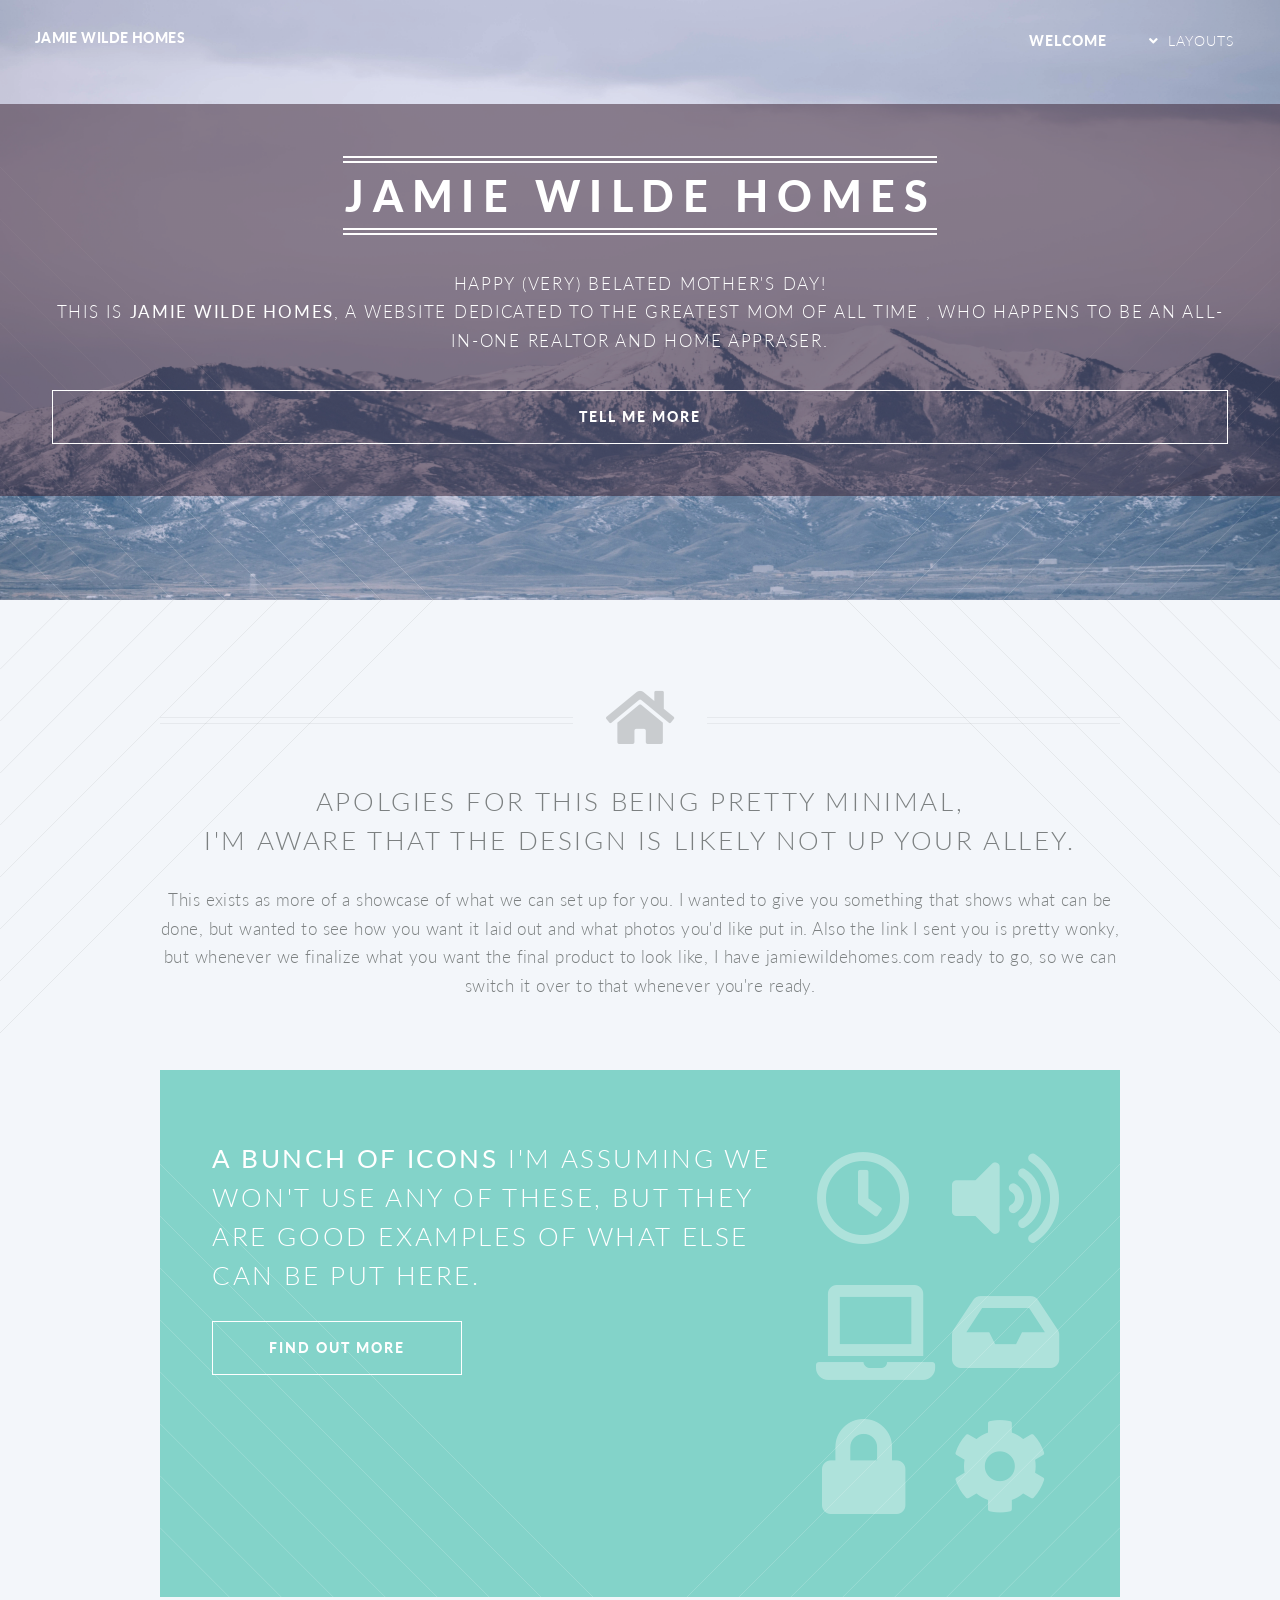
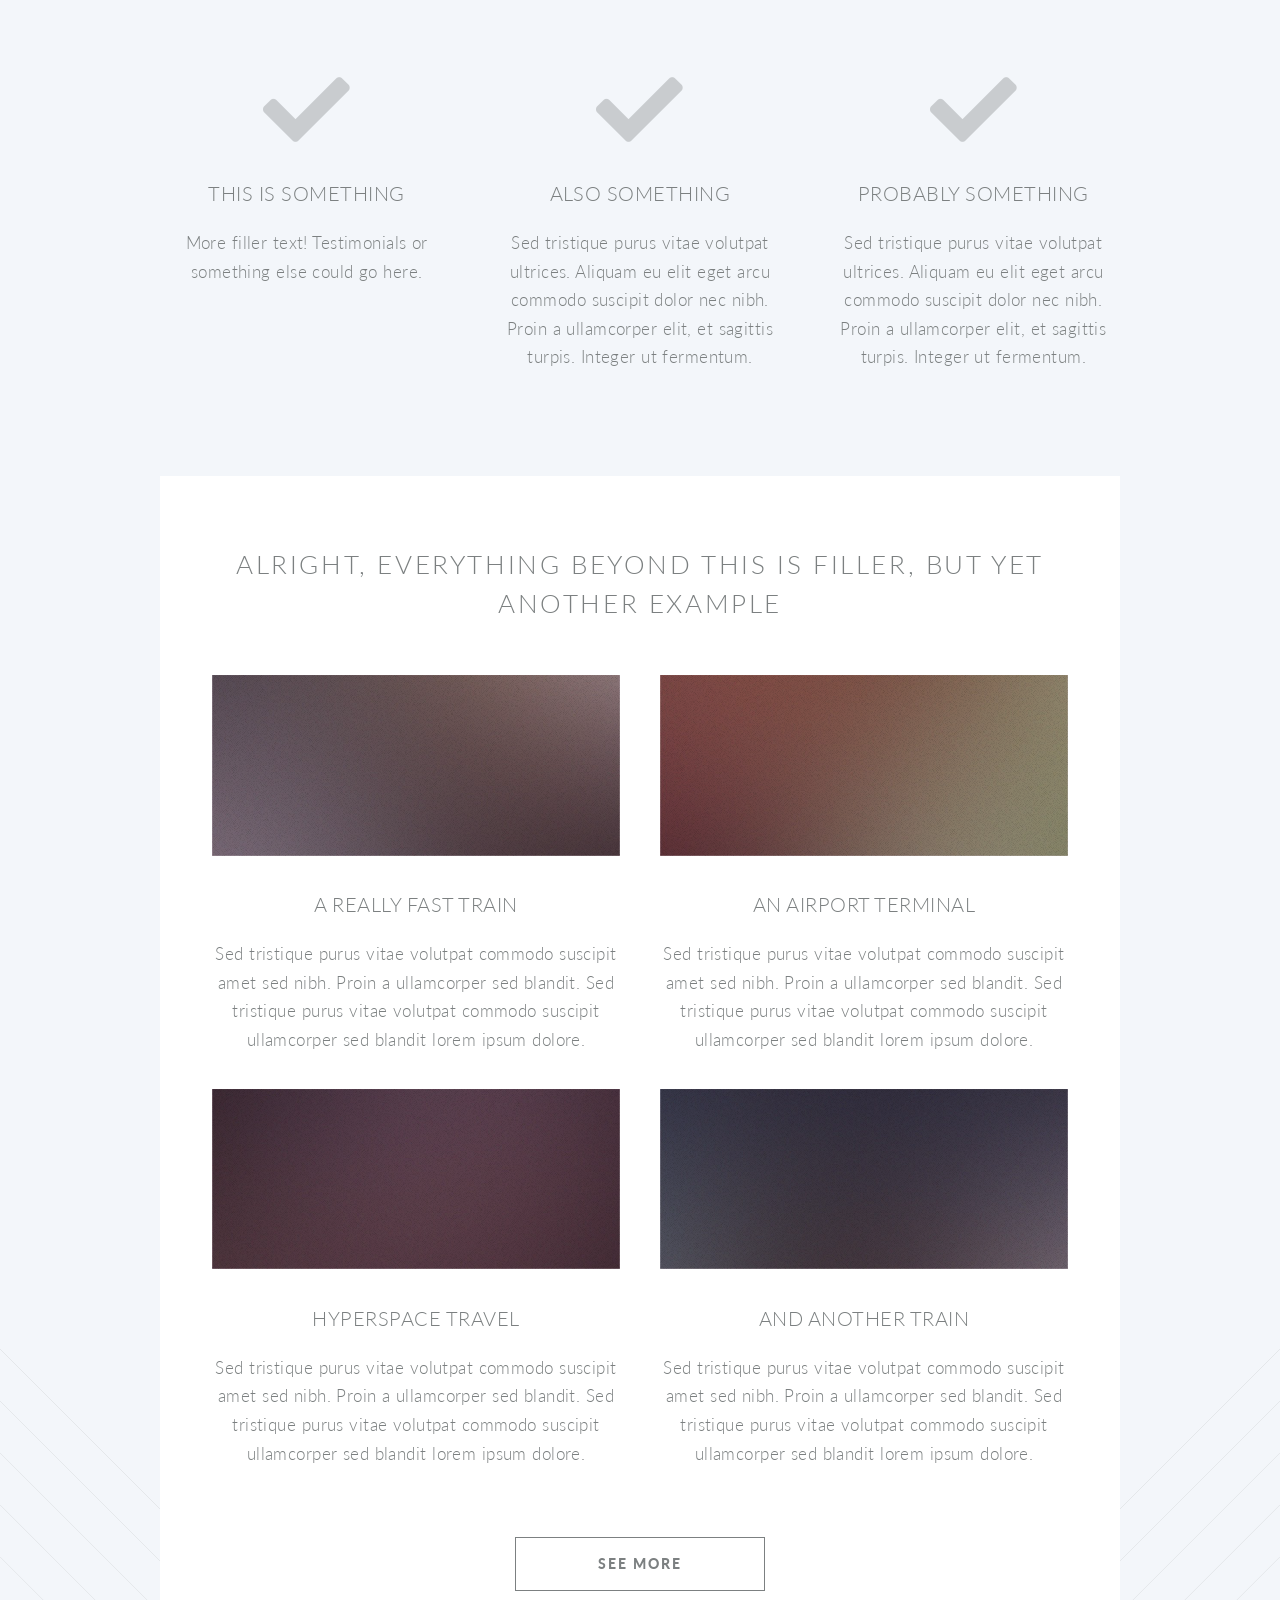
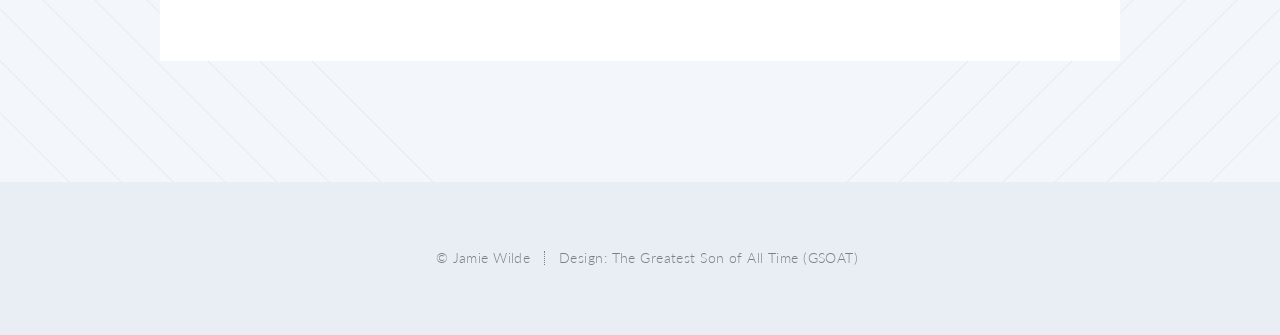
==== commit d9fbe4d9: "Updated images" ====
--- a/index.html
+++ b/index.html
@@ -47,7 +47,7 @@
 						<header>
 							<h2>JAMIE WILDE HOMES</h2>
 						</header>
-						<p>This is <strong>Jamie Wilde Homes</strong>, A website dedicated to the greatest mom of all time
+						<p> Happy (very) belated Mother's Day! <p>This is <strong>Jamie Wilde Homes</strong>, A website dedicated to the greatest mom of all time
 						 , who happens to be an all-in-one Realtor and Home Appraser.
 						</p>
 						<footer>
--- a/assets/css/main.css
+++ b/assets/css/main.css
@@ -2526,9 +2526,12 @@
 
 	#banner {
 		background-attachment: scroll, scroll, scroll, fixed;
-		background-color: #645862;
-		background-image: url("images/light-bl.svg"), url("images/light-br.svg"), url("images/overlay.png"), url("../../images/mountain_shot.jpg");
-		background-position: bottom left, bottom right, top left, top center;
+		background-color: #586463;
+		background-image:
+			url("images/light-bl.svg"),
+			url("images/light-br.svg"),
+			linear-gradient(rgba(0, 100, 255, 0.1), rgba(0, 100, 255, 0.1)),
+			url("../../images/mountain_shot.jpg");		background-position: bottom left, bottom right, top left, top center;
 		background-repeat: no-repeat, no-repeat, repeat, no-repeat;
 		background-size: 25em, 25em, auto, cover;
 		color: #fff;
@@ -2625,7 +2628,7 @@
 	#cta {
 		background-attachment: scroll, scroll, scroll, fixed;
 		background-color: #645862;
-		background-image: url("images/light-tl.svg"), url("images/light-tr.svg"), url("images/overlay.png"), url("../../images/banner.jpg");
+		background-image: url("images/light-tl.svg"), url("images/light-tr.svg"), url("images/overlay.png"), url("../../images/mountain_shot.jpg");
 		background-position: top left, top right, top left, bottom center;
 		background-repeat: no-repeat, no-repeat, repeat, no-repeat;
 		background-size: 25em, 25em, auto, cover;
